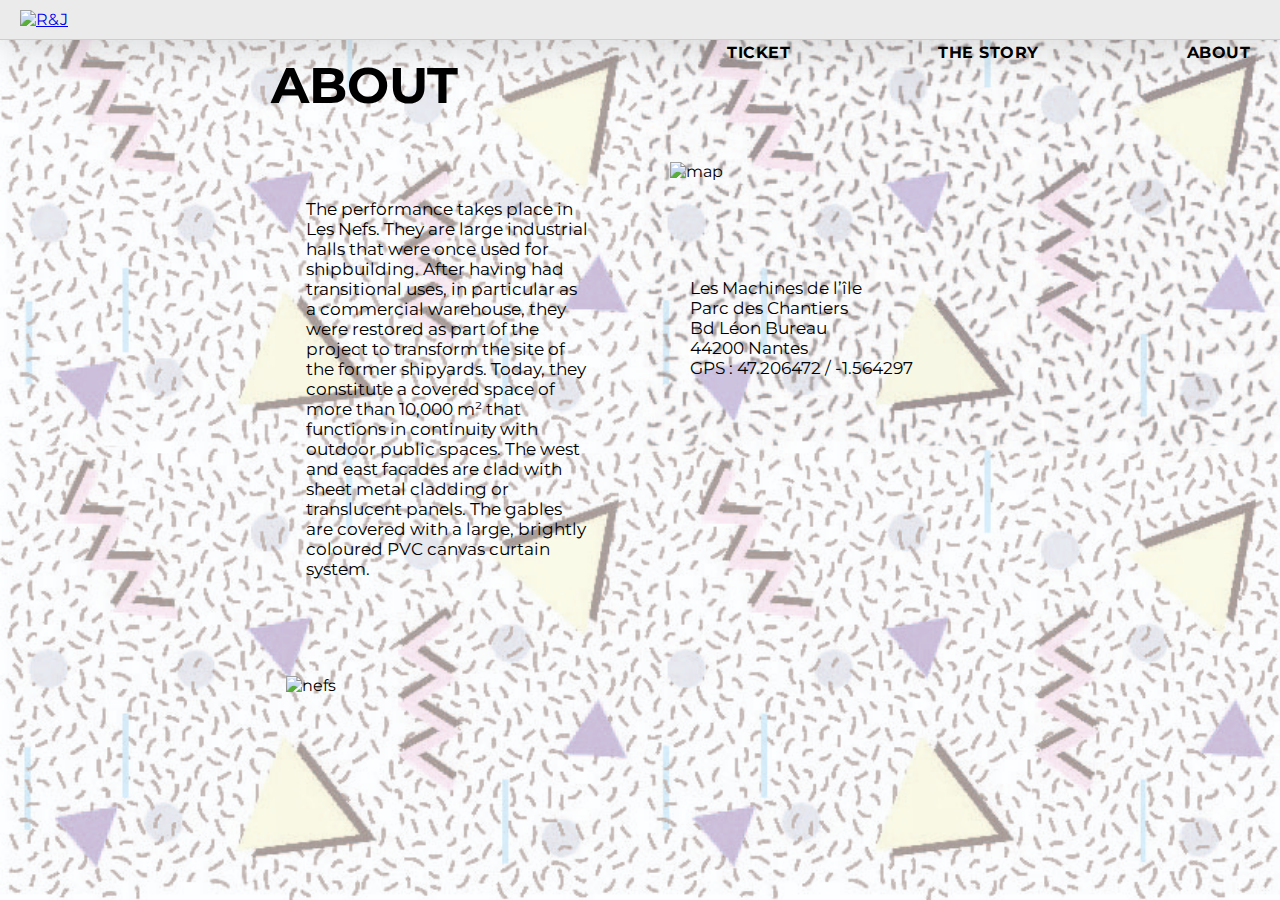
==== contact.html @ 704bfd89 "Add files via upload" ====
<!DOCTYPE html>
<html>
	<head>
		<meta charset="UTF-8">
		<meta name="viewport" content="width=device-width, initial-scale=1">
		<link href="https://fonts.googleapis.com/css?family=Montserrat:400,500,600,700,900&display=swap" rel="stylesheet">

		<title>R&J, A Street Romance</title>

		<link rel="stylesheet" href="style.css">

	</head>
	<body>

		<style>
body {
	  background-image: url('background.jpg');
}
</style>

		<nav>
			<div class="nav-wrapper">
				<a class="logo" href="index.html">
					<img width="30" src="images\logo.svg" alt="R&J">
				</a>
				<ul>
					<li><a href="ticket.html">Ticket</a></li>
					<li><a href="story.html">The Story</a></li>
					<li><a href="#">About</a></li>
				</ul>
			</div>
		</nav>

	
	<div class="row">

        <h1> about </h1>
	
        <div class="column">
            <p>The performance takes place in Les Nefs. They are large industrial halls that were once used for shipbuilding.
                After having had transitional uses, in particular as a commercial warehouse, they were restored as part of the project to transform the site of the former shipyards.
    Today, they constitute a covered space of more than 10,000 m² that functions in continuity with outdoor public spaces. The west and east facades are clad with sheet metal cladding or translucent panels. The gables are covered with a large, brightly coloured PVC canvas curtain system.</p>
            <img src="images\nefs.jpg" alt="nefs" width="450">
        </div>

        <div class="column">
            <img src="images\map.png" alt="map" width="400">
            <p>
                Les Machines de l’île <br/>
                Parc des Chantiers<br/>
                Bd Léon Bureau<br/>
                44200 Nantes<br/>
                GPS : 47.206472 / -1.564297
            </p>
        </div>

        </div>
	</body>
</html>
---- style.css ----
/*! normalize.css v1.0.1 | MIT License */
article,aside,details,figcaption,figure,footer,header,hgroup,nav,section,summary{display:block}audio,canvas,video{display:inline-block}audio:not([controls]){display:none;height:0}[hidden]{display:none}html{font-size:100%;-webkit-text-size-adjust:100%;-ms-text-size-adjust:100%}button,html,input,select,textarea{font-family:sans-serif}body{margin:0}a:focus{outline:thin dotted}a:active,a:hover{outline:0}h1{font-size:2em;margin:.67em 0}h2{font-size:1.5em;margin:.83em 0}h3{font-size:1.17em;margin:1em 0}h4{font-size:1em;margin:1.33em 0}h5{font-size:.83em;margin:1.67em 0}h6{font-size:.75em;margin:2.33em 0}abbr[title]{border-bottom:1px dotted}b,strong{font-weight:700}blockquote{margin:1em 40px}dfn{font-style:italic}mark{background:#ff0;color:#000}p,pre{margin:1em 0}code,kbd,pre,samp{font-family:monospace,serif;font-size:1em}pre{white-space:pre;white-space:pre-wrap;word-wrap:break-word}q{quotes:none}q:after,q:before{content:'';content:none}small{font-size:80%}sub,sup{font-size:75%;line-height:0;position:relative;vertical-align:baseline}sup{top:-.5em}sub{bottom:-.25em}dl,menu,ol,ul{margin:1em 0}dd{margin:0 0 0 40px}menu,ol,ul{padding:0 0 0 40px}nav ol,nav ul{list-style:none;list-style-image:none}img{border:0;-ms-interpolation-mode:bicubic}svg:not(:root){overflow:hidden}figure{margin:0}form{margin:0}fieldset{border:1px solid silver;margin:0 2px;padding:.35em .625em .75em}legend{border:0;padding:0;white-space:normal}button,input,select,textarea{font-size:100%;margin:0;vertical-align:baseline}button,input{line-height:normal}button,html input[type=button],input[type=reset],input[type=submit]{-webkit-appearance:button;cursor:pointer}button[disabled],input[disabled]{cursor:default}input[type=checkbox],input[type=radio]{box-sizing:border-box;padding:0}input[type=search]{-webkit-appearance:textfield;-moz-box-sizing:content-box;-webkit-box-sizing:content-box;box-sizing:content-box}input[type=search]::-webkit-search-cancel-button,input[type=search]::-webkit-search-decoration{-webkit-appearance:none}button::-moz-focus-inner,input::-moz-focus-inner{border:0;padding:0}textarea{overflow:auto;vertical-align:top}table{border-collapse:collapse;border-spacing:0}

* {
	box-sizing: border-box;
	font-family: 'Montserrat', sans-serif;
}


body 
{
    background-image: url('background.jpg');
    background-repeat: no-repeat;
    background-size: cover;
}


nav {
	top: 0;
	position: relative;
	width: 100%;
	background-color: #ebebeb;
	border-bottom: 1px solid #cecece;
	box-shadow: 0px 0px 50px rgba(0,0,0,0.2);
}

nav .nav-wrapper {
	position: relative;
	width: 95%;
	width: calc(100% - 40px);
	max-width: 1300px;
	margin: 0 auto;
	padding: 10px 0;
}

nav .nav-wrapper ul {
	margin: 0;
	padding: 0;
	position: absolute;
	top: 43px;
	right: 0;
	width: 100%;
	text-align: right;
}

nav .nav-wrapper ul li {
	display: inline-block;
	margin-left: 20px;
}

nav .nav-wrapper ul li {
	margin-left: 10%;
}

/*INDEX*/

.one{
    margin: auto;
    width: 60%;
    position: relative;
}

.one:after {
  content: "";
  display: table;
  clear: both;
}

.first_img{
    display: block;
    margin-left: auto;
    margin-right: auto;
    width: 90%;
  }


@media (max-width: 1100px) {
	nav .nav-wrapper ul li {
		margin-left: 5%;
	}
}

nav .nav-wrapper ul li a {
	color: #000000;
	text-decoration: none;
	text-transform: uppercase;
	font-weight: 700;
	letter-spacing: 0.03em;
	padding: 10px;
}

nav .nav-wrapper ul li a:hover {
	border-bottom: 2px solid #808080;
}

@media (max-width: 700px) {
	nav .nav-wrapper ul {
		position: relative;
		top: initial;
		margin-top: 20px;
	}

	nav .nav-wrapper ul li {
		margin-left: 0;
		margin-right: 20px;
	}
}

@media (max-width: 550px) {
	nav .nav-wrapper ul {
		width: 100%;
		padding: 20px 0;
	}
	nav .nav-wrapper ul li {
		width: 100%;
		text-align: center;
		margin-bottom: 20px;
	}
}


nav.center .logo {
	width: 100%;
	text-align: center
}

nav.center .nav-wrapper ul {
	position: relative;
	top: initial;
	text-align: center;
	margin-top: 15px;
}

h1 {
	margin: 2%;
    font-size: 50px;
    text-transform: uppercase;
}



.column {
  float: left;
  width: 50%;
}

.row{
    background: none (255,255,255,1);
    margin: auto;
    width: 60%;
    position: relative;
    border: 2px;
}

.row:after {
  content: "";
  display: table;
  clear: both;
}



.column p {
	margin: 50px, 50px;
	padding: 50px; 
	font-size: 17px;
}

.column img {
	margin: 20px;
	padding: 10px;
}


/*BOOK A TICKET*/


.column {
  float: left;
  width: 50%;
}

.row
{
    background: none(255,255,255,1);
    margin: auto;
    width: 60%;
    position: relative;
    border: 2px;
}
.row:after {
  content: "";
  display: table;
  clear: both;
}


 button {
  background-color: #856987; 
  border: 2px, white;
  color: black;
  padding: 17px 24px;
  cursor: pointer;
  width: 35%; 
  display: block; 
  font-weight: 700;
  font-size: 150%;
}

 button:not(:last-child) {
  border-bottom: none; 
}

 button:hover {
  background-color: #DE9CF0;
}

.custom-select {
	float: right;
}



/*STORY*/

.two{
    margin: auto;
    width: 60%;
    position: relative;

}

.two:after {
  content: "";
  display: table;
  clear: both;
}


.group
{
    display: block;
    margin-left: auto;
    margin-right: auto;
    width: 90%;
    
}

.container {
  position: relative;
  }

.overlay {
  position: absolute;
  top: 0;
  bottom: 0;
  left: 0;
  right: 0;
  height: 100%;
  width: 100%;
  opacity: 0;
  transition: .5s ease;
  background-color: blue;
}

.container:hover .overlay {
  opacity: 1;
}

.text {
  color: white;
  font-size: 20px;
  position: absolute;
  top: 50%;
  left: 50%;
  -webkit-transform: translate(-50%, -50%);
  -ms-transform: translate(-50%, -50%);
  transform: translate(-50%, -50%);
  text-align: center;
}
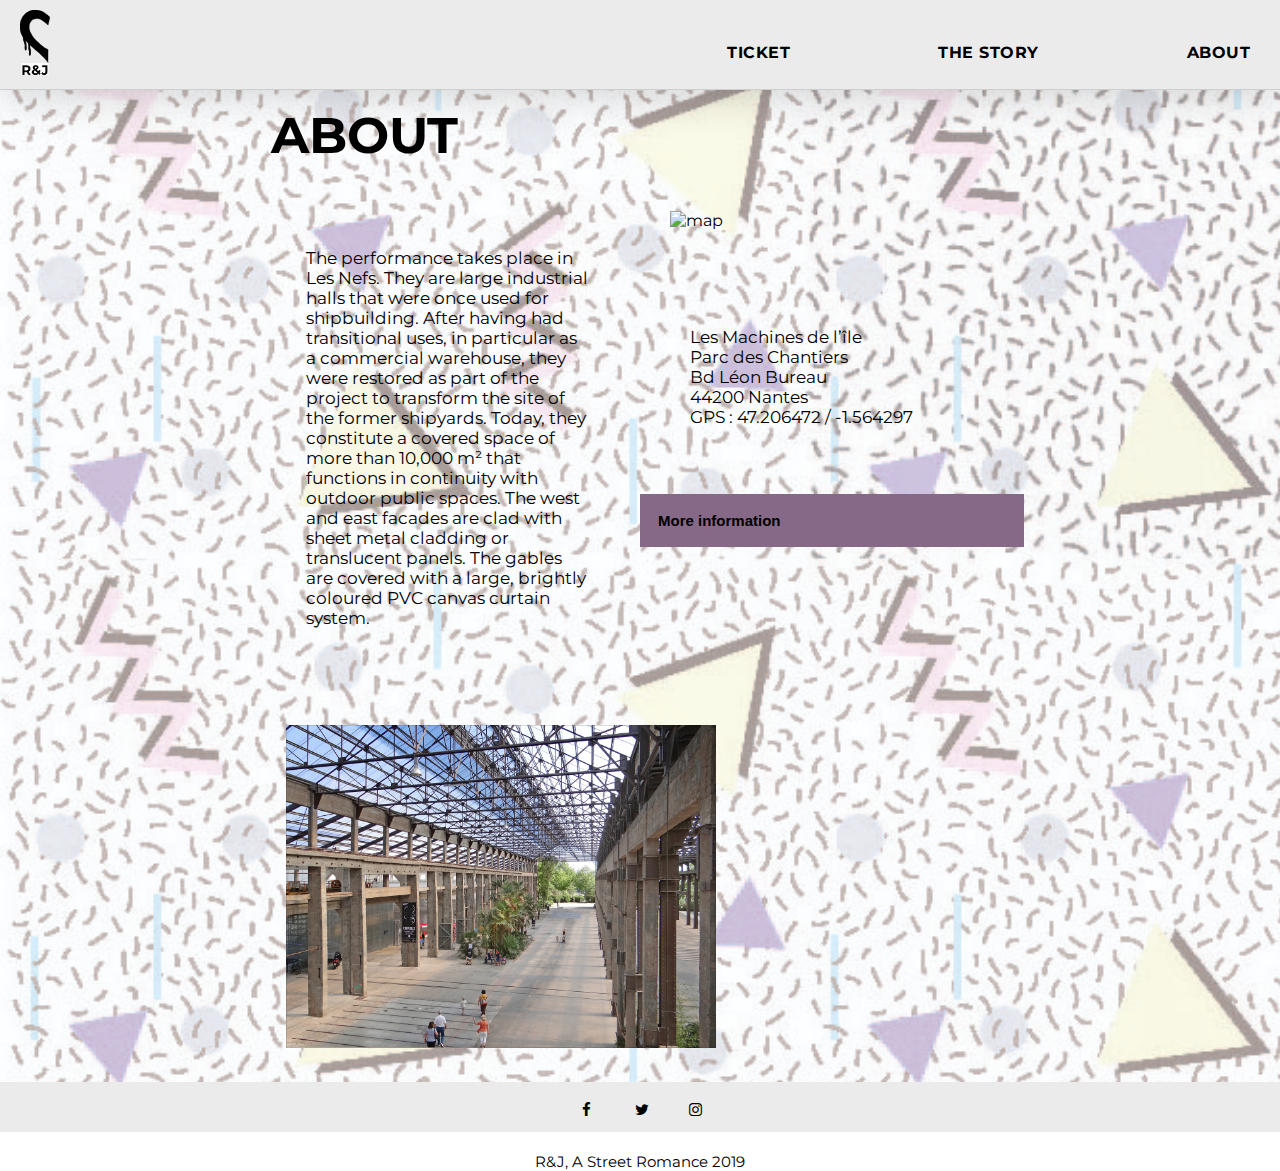
==== commit 4ddf8dc9: "Add files via upload" ====
--- a/contact.html
+++ b/contact.html
@@ -8,6 +8,7 @@
 		<title>R&J, A Street Romance</title>
 
 		<link rel="stylesheet" href="style.css">
+    <link rel="stylesheet" href="https://cdnjs.cloudflare.com/ajax/libs/font-awesome/4.7.0/css/font-awesome.min.css">
 
 	</head>
 	<body>
@@ -44,16 +45,50 @@
         </div>
 
         <div class="column">
-            <img src="images\map.png" alt="map" width="400">
-            <p>
+        	<img src="images\map.png" alt="map" width="400">
+        	 <p>
                 Les Machines de l’île <br/>
                 Parc des Chantiers<br/>
                 Bd Léon Bureau<br/>
                 44200 Nantes<br/>
                 GPS : 47.206472 / -1.564297
             </p>
+
+        	<button type="button" class="collapsible">More information</button>
+<div class="content">
+  <p>If you can't find our facilities, please contact us at <b>r&j@streetromance.com</b> or call us at <b>0852372211</b>. We will be more than happy to help you!</p>
+</div>
+
+
+      <script>             
+   var coll = document.getElementsByClassName("collapsible");
+var i;
+
+for (i = 0; i < coll.length; i++) {
+  coll[i].addEventListener("click", function() {
+    this.classList.toggle("active");
+    var content = this.nextElementSibling;
+    if (content.style.display === "block") {
+      content.style.display = "none";
+    } else {
+      content.style.display = "block";
+    }
+  });
+}
+		</script>
+            
+           
         </div>
 
         </div>
+
+        <div class="footer">
+          <a href="#" class="fa fa-facebook"></a>
+      <a href="#" class="fa fa-twitter"></a>
+      <a href="#" class="fa fa-instagram"></a>
+        <p>R&J, A Street Romance 2019</p>
+    </div>
+
+
 	</body>
 </html>
--- a/style.css
+++ b/style.css
@@ -52,10 +52,70 @@
 	margin-left: 10%;
 }
 
+
+
+@media (max-width: 1100px) {
+  nav .nav-wrapper ul li {
+    margin-left: 5%;
+  }
+}
+
+nav .nav-wrapper ul li a {
+  color: #000000;
+  text-decoration: none;
+  text-transform: uppercase;
+  font-weight: 700;
+  letter-spacing: 0.03em;
+  padding: 10px;
+}
+
+nav .nav-wrapper ul li a:hover {
+  border-bottom: 2px solid #808080;
+}
+
+@media (max-width: 700px) {
+  nav .nav-wrapper ul {
+    position: relative;
+    top: initial;
+    margin-top: 20px;
+  }
+
+  nav .nav-wrapper ul li {
+    margin-left: 0;
+    margin-right: 20px;
+  }
+}
+
+@media (max-width: 550px) {
+  nav .nav-wrapper ul {
+    width: 100%;
+    padding: 20px 0;
+  }
+  nav .nav-wrapper ul li {
+    width: 100%;
+    text-align: center;
+    margin-bottom: 20px;
+  }
+}
+
+
+nav.center .logo {
+  width: 100%;
+  text-align: center
+}
+
+nav.center .nav-wrapper ul {
+  position: relative;
+  top: initial;
+  text-align: center;
+  margin-top: 15px;
+}
+
 /*INDEX*/
 
 .one{
     margin: auto;
+    margin-top: 100px;
     width: 60%;
     position: relative;
 }
@@ -73,63 +133,22 @@
     width: 90%;
   }
 
-
-@media (max-width: 1100px) {
-	nav .nav-wrapper ul li {
-		margin-left: 5%;
-	}
-}
-
-nav .nav-wrapper ul li a {
-	color: #000000;
-	text-decoration: none;
-	text-transform: uppercase;
-	font-weight: 700;
-	letter-spacing: 0.03em;
-	padding: 10px;
-}
-
-nav .nav-wrapper ul li a:hover {
-	border-bottom: 2px solid #808080;
-}
-
-@media (max-width: 700px) {
-	nav .nav-wrapper ul {
-		position: relative;
-		top: initial;
-		margin-top: 20px;
-	}
-
-	nav .nav-wrapper ul li {
-		margin-left: 0;
-		margin-right: 20px;
-	}
-}
-
-@media (max-width: 550px) {
-	nav .nav-wrapper ul {
-		width: 100%;
-		padding: 20px 0;
-	}
-	nav .nav-wrapper ul li {
-		width: 100%;
-		text-align: center;
-		margin-bottom: 20px;
-	}
-}
-
-
-nav.center .logo {
-	width: 100%;
-	text-align: center
-}
-
-nav.center .nav-wrapper ul {
-	position: relative;
-	top: initial;
-	text-align: center;
-	margin-top: 15px;
-}
+  .container {
+  position: relative;
+}
+
+.text-block {
+  position: absolute;
+  bottom: 10px;
+  right: 10px;
+  background-color: black;
+  color: white;
+  padding-left: 10px;
+  padding-right: 10px;
+}
+
+
+
 
 h1 {
 	margin: 2%;
@@ -137,7 +156,32 @@
     text-transform: uppercase;
 }
 
-
+.story_img{
+    display: block;
+    float: left;
+    width: 80%;
+  }
+
+  .contact_img{
+    display: block;
+    float: right;
+    width: 80%;
+  }
+
+
+/*CONTACT*/
+
+.three{
+    margin: auto;
+    width: 60%;
+    position: relative;
+}
+
+.three:after {
+  content: "";
+  display: table;
+  clear: both;
+}
 
 .column {
   float: left;
@@ -157,7 +201,6 @@
   display: table;
   clear: both;
 }
-
 
 
 .column p {
@@ -169,6 +212,30 @@
 .column img {
 	margin: 20px;
 	padding: 10px;
+}
+
+.collapsible {
+  background-color: #856987;
+  color: black;
+  cursor: pointer;
+  padding: 18px;
+  width: 100%;
+  border: none;
+  text-align: left;
+  outline: none;
+  font-size: 15px;
+}
+
+
+.active, .collapsible:hover {
+  background-color: #DE9CF0;
+}
+
+.content {
+  padding: 0 18px;
+  display: none;
+  overflow: hidden;
+  background-color: white;
 }
 
 
@@ -225,6 +292,7 @@
 
 .two{
     margin: auto;
+    margin-bottom: 200px;
     width: 60%;
     position: relative;
 
@@ -242,39 +310,39 @@
     display: block;
     margin-left: auto;
     margin-right: auto;
+    margin-bottom: 100px;
     width: 90%;
     
 }
 
-.container {
-  position: relative;
-  }
-
-.overlay {
-  position: absolute;
-  top: 0;
-  bottom: 0;
-  left: 0;
-  right: 0;
-  height: 100%;
-  width: 100%;
-  opacity: 0;
-  transition: .5s ease;
-  background-color: blue;
-}
-
-.container:hover .overlay {
-  opacity: 1;
-}
-
-.text {
-  color: white;
-  font-size: 20px;
-  position: absolute;
-  top: 50%;
-  left: 50%;
-  -webkit-transform: translate(-50%, -50%);
-  -ms-transform: translate(-50%, -50%);
-  transform: translate(-50%, -50%);
+
+.two  p {
+  font-weight: 500;
+  font-size: 100%;
+  padding: auto;
+}
+
+
+.footer {
+  clear: both;
+ position: relative;
+  height: 50px;
+   margin-top: -200px;
+  background-color: #ebebeb;
+  color: black;
+  font-size: 15px;
   text-align: center;
+}
+
+.fa {
+  padding: 20px;
+  font-size: 30px;
+  width: 50px;
+  text-align: center;
+  text-decoration: none;
+  color: black;
+}
+
+.fa:hover {
+  opacity: 0.7;
 }